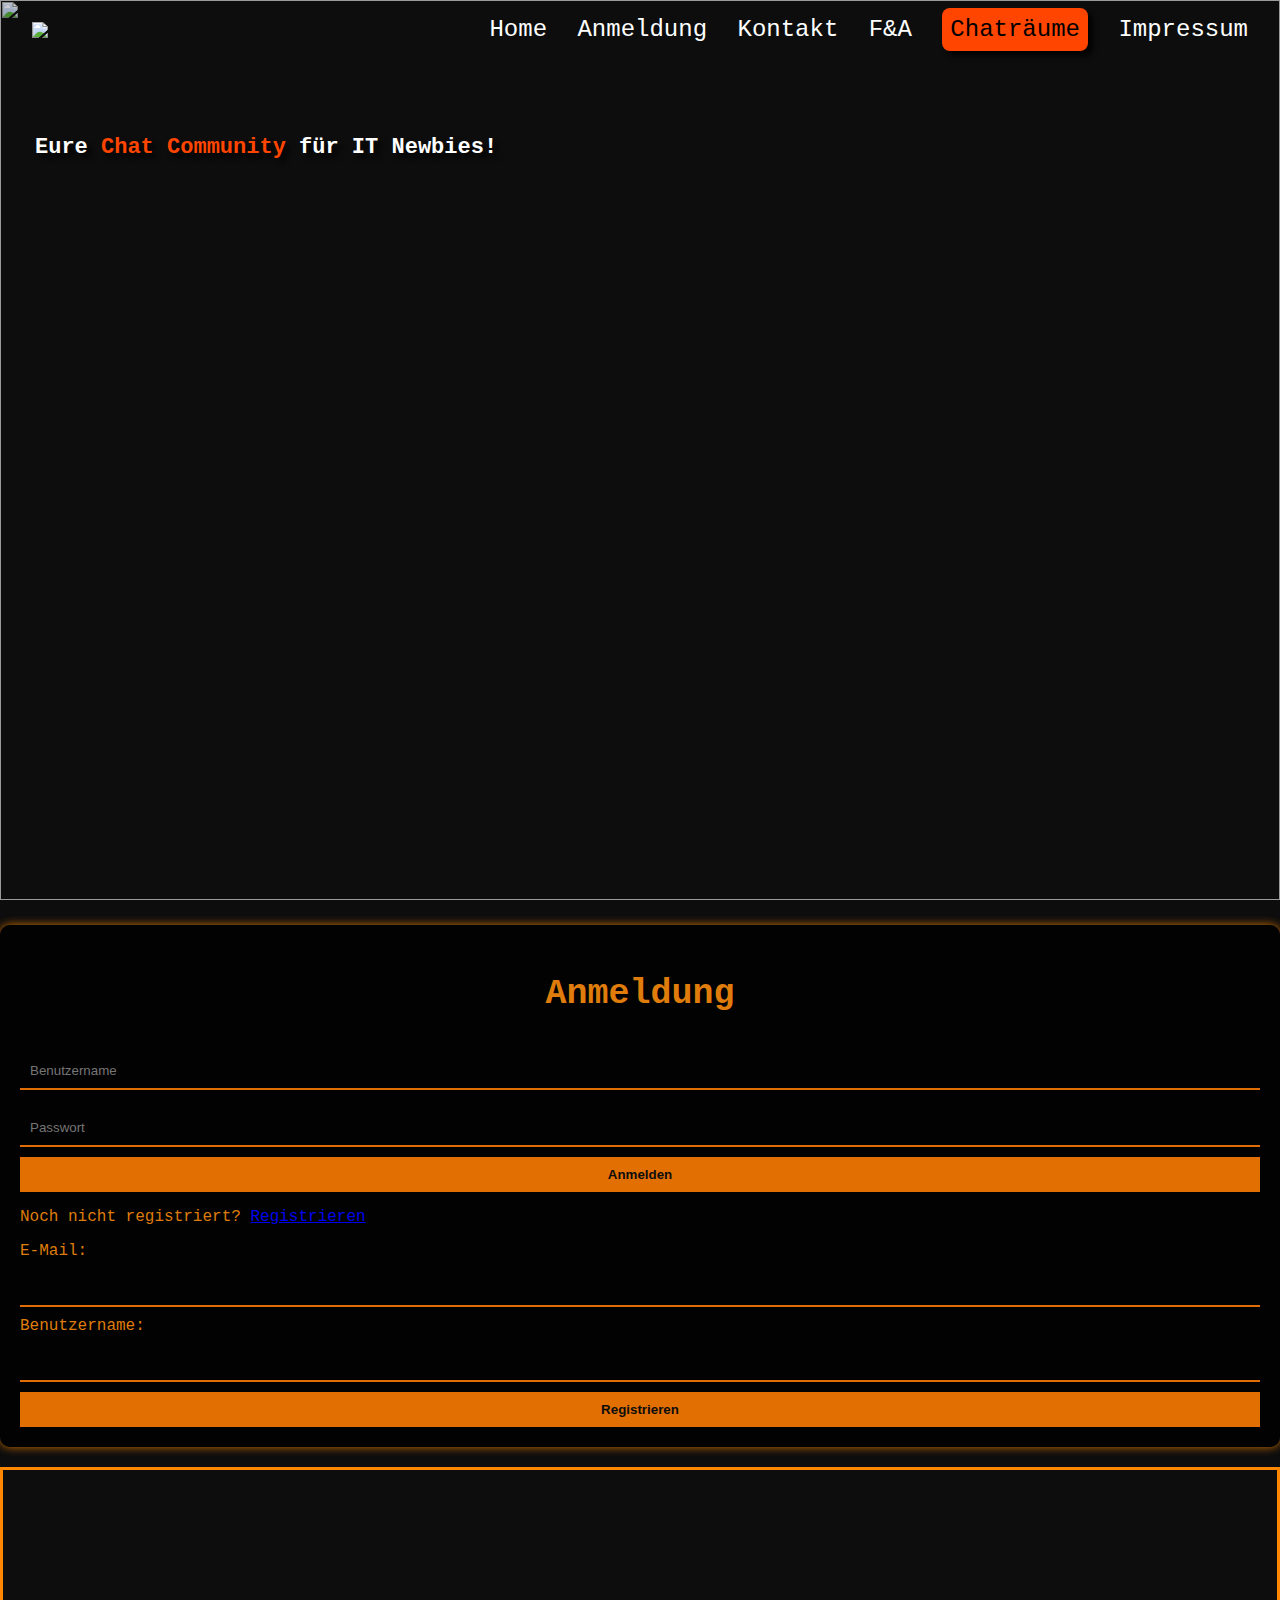
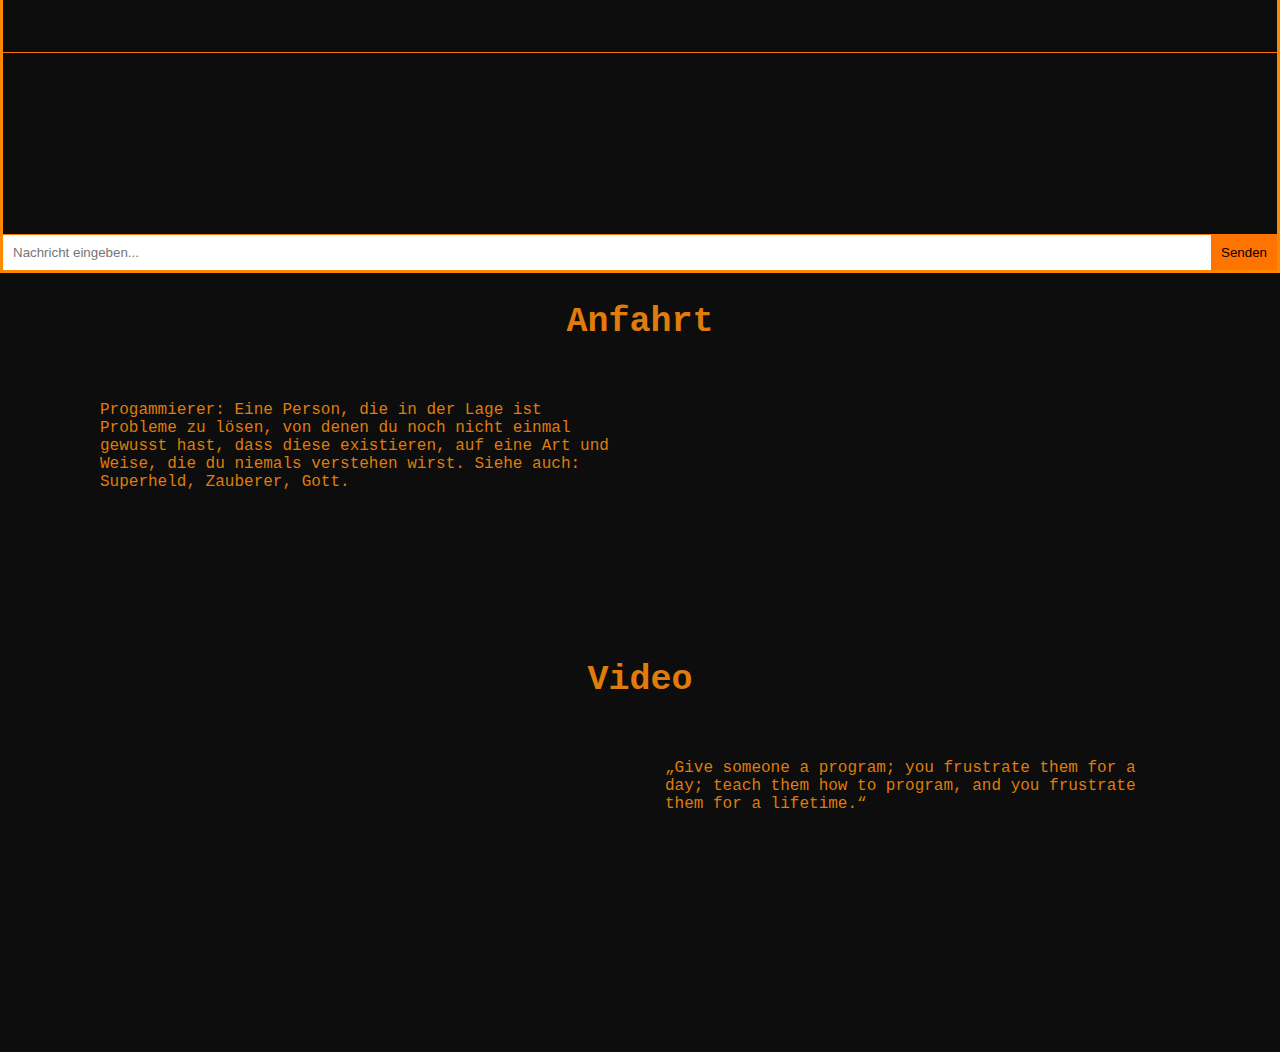
==== index.html @ a609f443 "Add files via upload" ====
<!DOCTYPE html>
<html lang="de">
  <head>
    <meta charset="UTF-8" />
    <meta name="viewport" content="width=device-width, initial-scale=1.0" />
    <title>NubGeek Community</title>
 
    <link rel="preconnect" href="https://fonts.googleapis.com" />
    <link rel="preconnect" href="https://fonts.gstatic.com" crossorigin />
    <link
      href="https://fonts.googleapis.com/css2?family=PT+Sans+Narrow:wght@400;700&display=swap"
      rel="stylesheet"
    />
   
    <link rel="stylesheet" href="style.css">
    <style>
      html {
        scroll-behavior: smooth;
      }
    </style>
  </head>
  <body>
    <img class="header-image" src="/img/Backround.jpg" />
    <div class="container">
      <img src="img/Logo.png" />
 
      <div class="navigation">
        <a class="menu-link" href="">Home</a>
        <a class="menu-link" href="#anmeldung">Anmeldung</a>
        <a class="menu-link" href="Kontakt.html">Kontakt</a>
        <a class="menu-link" href="F&A.html">F&A</a>
        <a class="menu-link button" href="chat.html">Chaträume</a>
        <a class="menu-link" href="Impressum.html">Impressum</a>
      </div>
    </div>
 
    <h1 class="headline">
      Eure <span class="orange">Chat Community</span> für IT Newbies!
    </h1>
 
    <div class="login-container" id="anmeldung">
        <h2>Anmeldung</h2>
        <form id="login-form" action="/login" method="post">
            <input type="text" name="username" placeholder="Benutzername" required>
            <input type="password" name="password" placeholder="Passwort" required>
            <button type="submit" id="anmeldebutton">Anmelden</button>
            <p>Noch nicht registriert? <a href="#" id="show-register">Registrieren</a></p>
        </form> 
        <form id="registrationForm">
          <label for="email">E-Mail:</label>
          <input type="email" id="email" name="email" required>
          <label for="username">Benutzername:</label>
          <input type="text" id="username" name="username" required>
          <button type="submit">Registrieren</button>
        </form>
        <div id="progressWheel" style="display:none;">Laden...</div>
        <div id="message"></div>
    </div>
 
    <div class="chat-container">
        <div class="chat-room" id="main-chat">
            <!-- Hauptchatraum -->
        </div>
        <div class="chat-room" id="private-chat">
            <!-- Privater Chatraum -->
        </div>
        <div class="chat-input">
            <input type="text" id="chat-message" placeholder="Nachricht eingeben...">
            <button onclick="sendMessage()">Senden</button>
        </div>
    </div>
 
    <h2>Anfahrt</h2>
    <div class="description-section">
      <div class="half-width">
        Progammierer: Eine Person, die in der Lage ist Probleme zu lösen, von denen du noch nicht einmal gewusst hast,
        dass diese existieren, auf eine Art und Weise, die du niemals verstehen wirst.
        Siehe auch: Superheld, Zauberer, Gott.
      </div>
      <iframe
        class="half-width"
        src="https://www.google.com/maps/embed?pb=!1m18!1m12!1m3!1d616210.0499762874!2d7.82619033648833!3d52.89315369936682!2m3!1f0!2f0!3f0!3m2!1i1024!2i768!4f13.1!3m3!1m2!1s0x47b073161a31185d%3A0x1126401b2c75a098!2sIBB%20Institut%20f%C3%BCr%20Berufliche%20Bildung%20AG!5e0!3m2!1sde!2sde!4v1720434056944!5m2!1sde!2sde"
        style="border: 0"
        allowfullscreen=""
        loading="lazy"
        referrerpolicy="no-referrer-when-downgrade"
      ></iframe>
    </div>
 
    <h2>Video</h2>
    <div class="description-section">
      <div class="video-container">
        <iframe
          class="youtube"
          src="https://www.youtube.com/embed/EAIEqDT63tg?si=XFD2yay13DVtBZi4"
          title="YouTube video player"
          frameborder="0"
          allow="accelerometer; autoplay; clipboard-write; encrypted-media; gyroscope; picture-in-picture; web-share"
          referrerpolicy="strict-origin-when-cross-origin"
          allowfullscreen
        ></iframe>
      </div>
 
      <div class="half-width">
        „Give someone a program; you frustrate them for a day; teach them how to program, and you frustrate them for a lifetime.“
      </div>
    </div>
    <script>
      document.getElementById('anmeldebutton').addEventListener('click', function(event) {
        event.preventDefault();
        document.getElementById('anmeldung').scrollIntoView({ behavior: 'smooth' });
      });
    </script>
    </div>
  </body>
</html>
---- style.css ----
body {
    margin: 0;
    .pt-sans-narrow-regular {
      font-family: "PT Sans Narrow", sans-serif;
      font-weight: 400;
      font-style: normal;
    }

    .pt-sans-narrow-bold {
      font-family: "PT Sans Narrow", sans-serif;
      font-weight: 700;
      font-style: normal;
    }
  }

  .header-image {
    height: 100vh;
    width: 100%;
    object-fit: cover;
    filter: brightness(0.8);
  }

  .container {
    position: absolute;
    right: 32px;
    left: 32px;
    top: 16px;
    font-size: 24px;
    display: flex;
    align-items: center;
    justify-content: space-between;
  }

  .menu-link {
    color: white;
    text-decoration: none;
    margin-left: 16px;
  }

  .menu-link:hover {
    text-decoration: underline;
  }

  .headline {
    position: absolute;
    left: 35px;
    top: 120px;
    color: white;
    font-size: 22px;
    width: 500px;
    text-shadow: 5px 5px 5px rgba(0, 0, 0, 0.8);
  }

  .orange {
    color: orangered;
  }

  .description-section {
    height: 200px;
    padding: 30px 100px;
    display: flex;
    gap: 50px;
  }

  .button {
    background-color: orangered;
    padding: 8px 8px;
    color: black;
    border-radius: 8px;
    box-shadow: 5px 5px 5px rgba(0, 0, 0, 0.8);
  }

  .half-width {
    width: 50%;
  }

  h2 {
    text-align: center;
    font-size: 35px;
  }

  .quarter-width {
    width: 25%;
  }

  .video-container {
    width: 50%;
  }

  .youtube {
    width: calc(100vw * 0.4);
    height: calc(56.25vw * 0.4);
  }

  @media (max-width: 750px) {
    .description-section {
      flex-direction: column;
      align-items: center;
      height: unset;
    }
  
  .half-width {
    width: unset;
  } 

  .video-container {
    width: unset;
    display: flex;
    justify-content: center;
  }

  .navigation {
    display: none;
  }

}

body {
    background-color: #0d0d0d;
    color: #df7c0b;
    font-family: 'Courier New', Courier, monospace;
    background-image: url('https://example.com/space-background.jpg'); /* Beispielbild */
    background-size: cover;
    margin: 0;
    padding: 0;
}
.login-container {
    background: rgba(0, 0, 0, 0.8);
    padding: 20px;
    border-radius: 10px;
    box-shadow: 0 0 10px #cf6f01;
    margin-top: 20px;
}
.login-container h2 {
    text-align: center;
}
.login-container form {
    display: flex;
    flex-direction: column;
}
.login-container input {
    margin: 10px 0;
    padding: 10px;
    border: none;
    border-bottom: 2px solid #e06e04;
    background: transparent;
    color: #e67308;
}
.login-container button {
    padding: 10px;
    background: #e26f02;
    border: none;
    cursor: pointer;
    color: #0d0d0d;
    font-weight: bold;
}
.chat-container {
    display: flex;
    flex-direction: column;
    height: 400px;
    border: 3px solid #ff8800;
    margin-top: 20px;
}
.chat-room {
    flex: 1;
    overflow-y: auto;
    padding: 10px;
    border-bottom: 1px solid #ff7300;
}
.chat-input {
    display: flex;
}
.chat-input input {
    flex: 1;
    padding: 10px;
    border: none;
}
.chat-input button {
    padding: 10px;
    background: #ff7300;
    border: none;
    cursor: pointer;
}

.hidden {
  display: none;
}

#emoji-picker {
  display: inside;
  position: absolute;
  bottom: 50px;
  background: #f58225;
  border: 1px solid #f7b527;
  padding: 10px;
  width: 200px;
}

.emoji {
  cursor: pointer;
  font-size: 20px;
  margin: 5px;
}
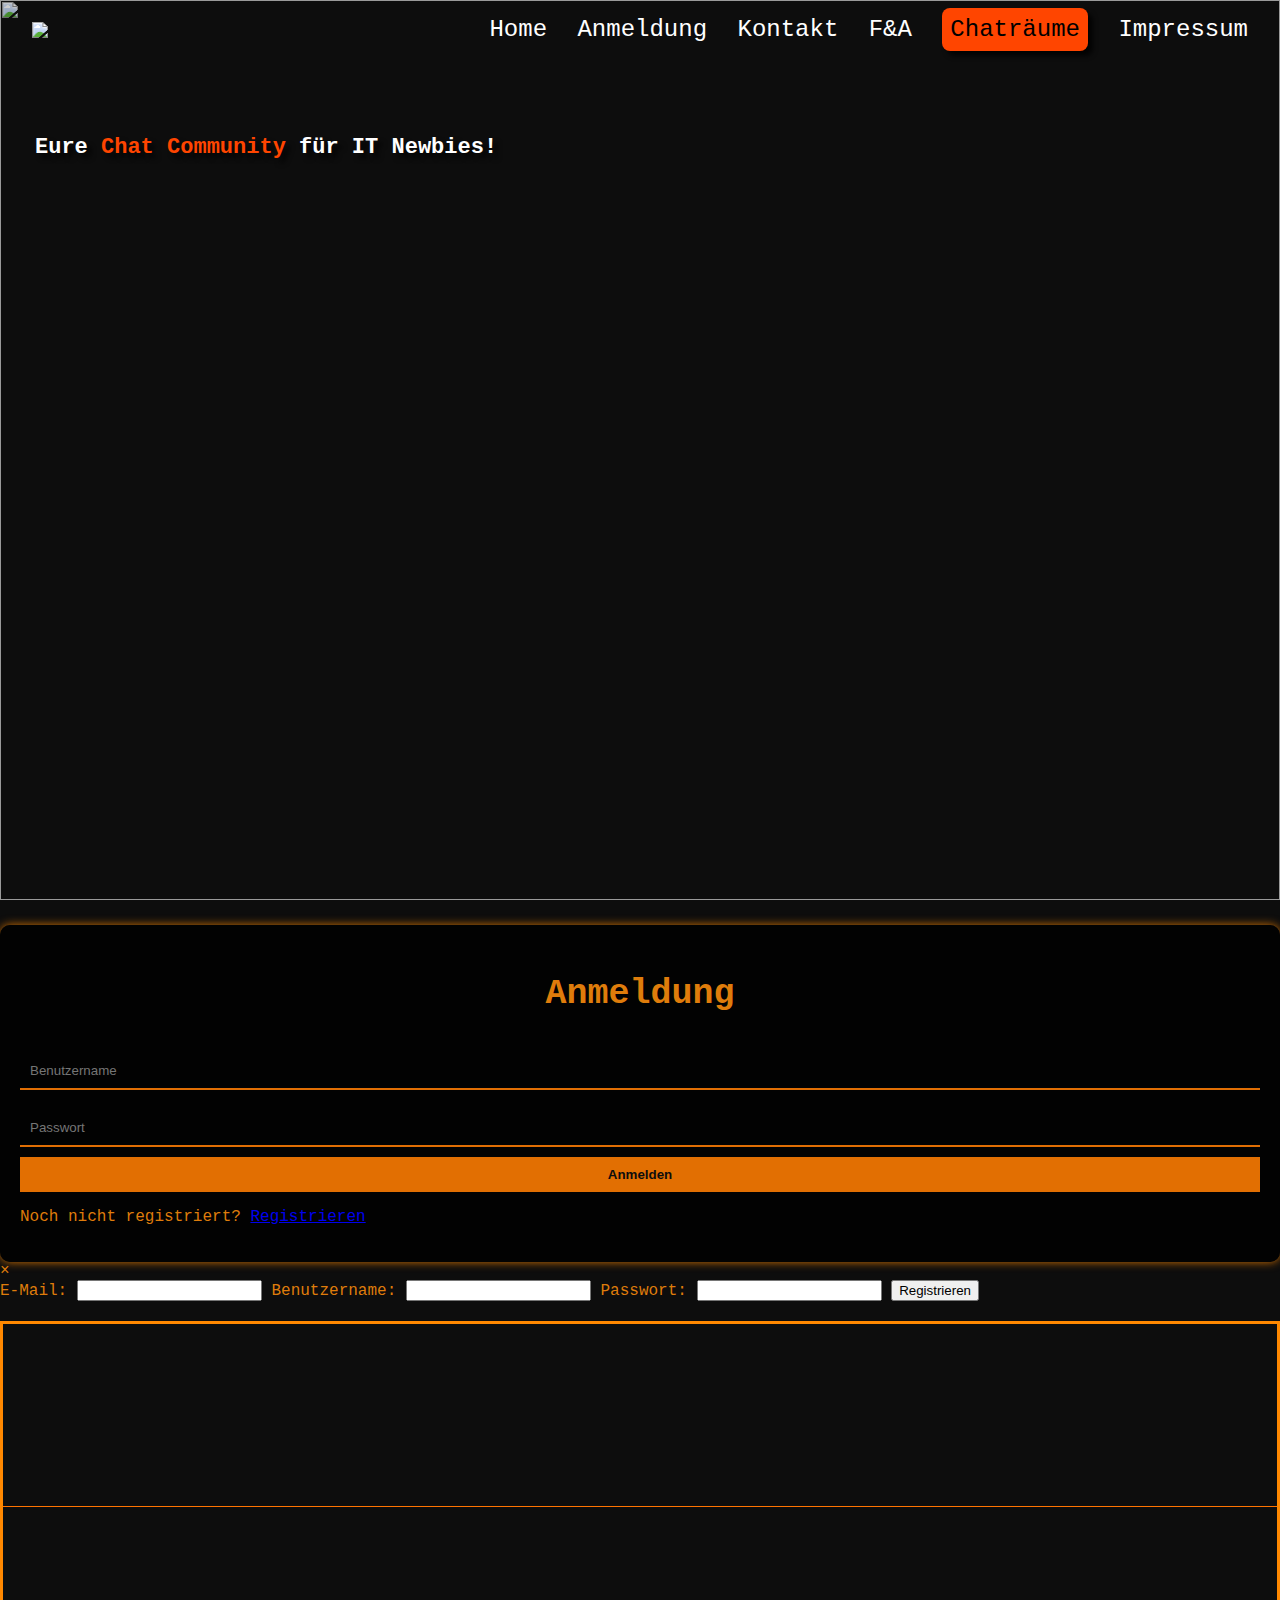
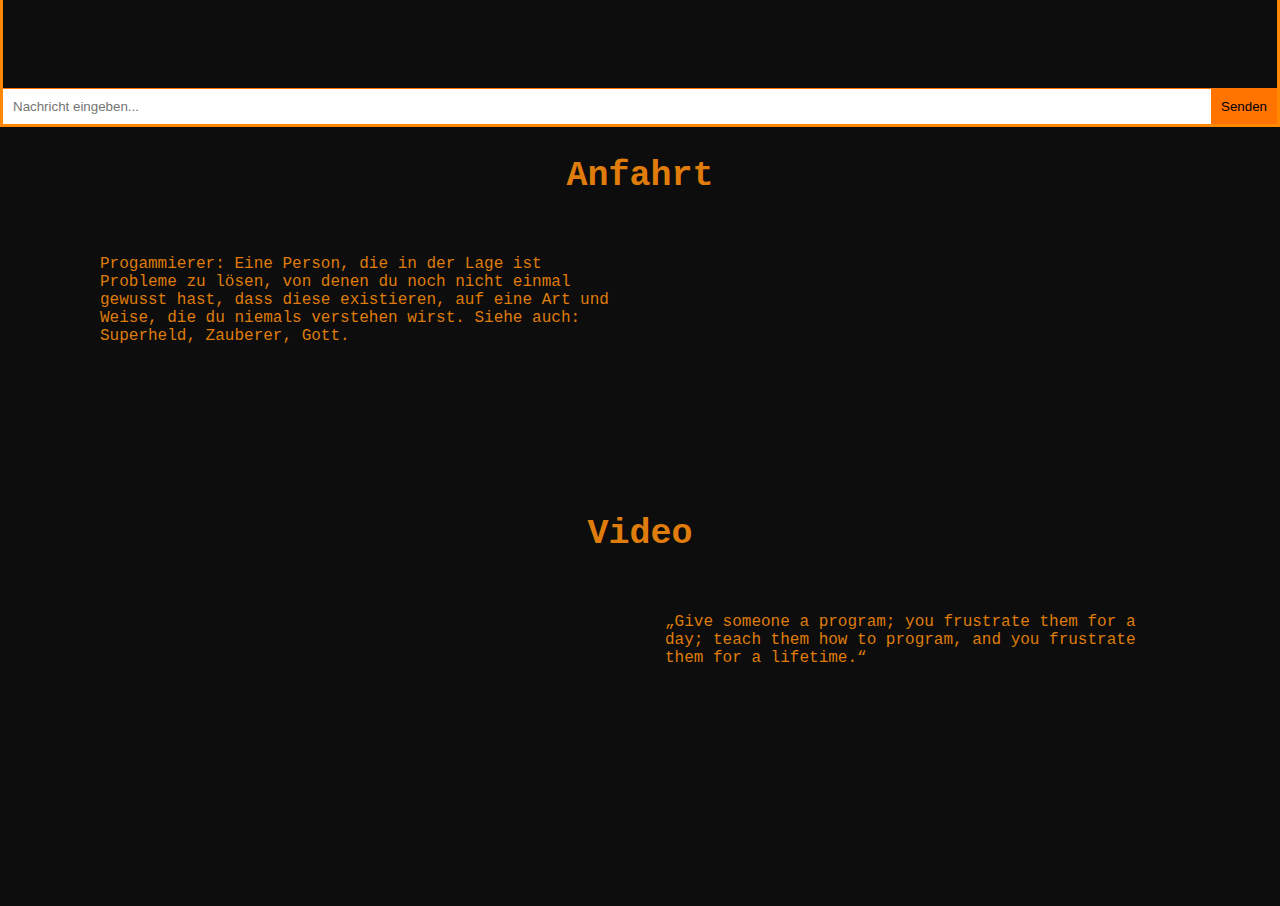
==== commit 88661ab0: "Update index.html" ====
--- a/index.html
+++ b/index.html
@@ -13,11 +13,6 @@
     />
    
     <link rel="stylesheet" href="style.css">
-    <style>
-      html {
-        scroll-behavior: smooth;
-      }
-    </style>
   </head>
   <body>
     <img class="header-image" src="/img/Backround.jpg" />
@@ -46,15 +41,22 @@
             <button type="submit" id="anmeldebutton">Anmelden</button>
             <p>Noch nicht registriert? <a href="#" id="show-register">Registrieren</a></p>
         </form> 
+    </div>
+
+    <div id="register-popup" class="popup">
+      <div class="popup-content">
+        <span class="close" id="close-popup">×</span>
         <form id="registrationForm">
           <label for="email">E-Mail:</label>
           <input type="email" id="email" name="email" required>
           <label for="username">Benutzername:</label>
           <input type="text" id="username" name="username" required>
+          <label for="password">Passwort:</label>
+          <input type="password" id="password" name="password" required>
           <button type="submit">Registrieren</button>
         </form>
-        <div id="progressWheel" style="display:none;">Laden...</div>
-        <div id="message"></div>
+        <div id="error-message" class="error-message"></div>
+      </div>
     </div>
  
     <div class="chat-container">
@@ -105,12 +107,48 @@
         „Give someone a program; you frustrate them for a day; teach them how to program, and you frustrate them for a lifetime.“
       </div>
     </div>
+
     <script>
+      document.getElementById('show-register').addEventListener('click', function() {
+        document.getElementById('register-popup').style.display = 'block';
+      });
+
+      document.getElementById('close-popup').addEventListener('click', function() {
+        document.getElementById('register-popup').style.display = 'none';
+      });
+
+      window.addEventListener('click', function(event) {
+        if (event.target == document.getElementById('register-popup')) {
+          document.getElementById('register-popup').style.display = 'none';
+        }
+      });
+
       document.getElementById('anmeldebutton').addEventListener('click', function(event) {
         event.preventDefault();
         document.getElementById('anmeldung').scrollIntoView({ behavior: 'smooth' });
       });
+
+      document.getElementById('registrationForm').addEventListener('submit', function(event) {
+        event.preventDefault();
+        var username = document.getElementById('username').value;
+        var errorMessage = document.getElementById('error-message');
+
+        // AJAX request to check if username exists
+        var xhr = new XMLHttpRequest();
+        xhr.open('POST', '/check-username', true);
+        xhr.setRequestHeader('Content-Type', 'application/json;charset=UTF-8');
+        xhr.onreadystatechange = function() {
+          if (xhr.readyState === 4 && xhr.status === 200) {
+            var response = JSON.parse(xhr.responseText);
+            if (response.exists) {
+              errorMessage.textContent = 'Benutzername bereits vergeben. Bitte wählen Sie einen anderen.';
+            } else {
+              document.getElementById('registrationForm').submit();
+            }
+          }
+        };
+        xhr.send(JSON.stringify({ username: username }));
+      });
     </script>
-    </div>
   </body>
 </html>
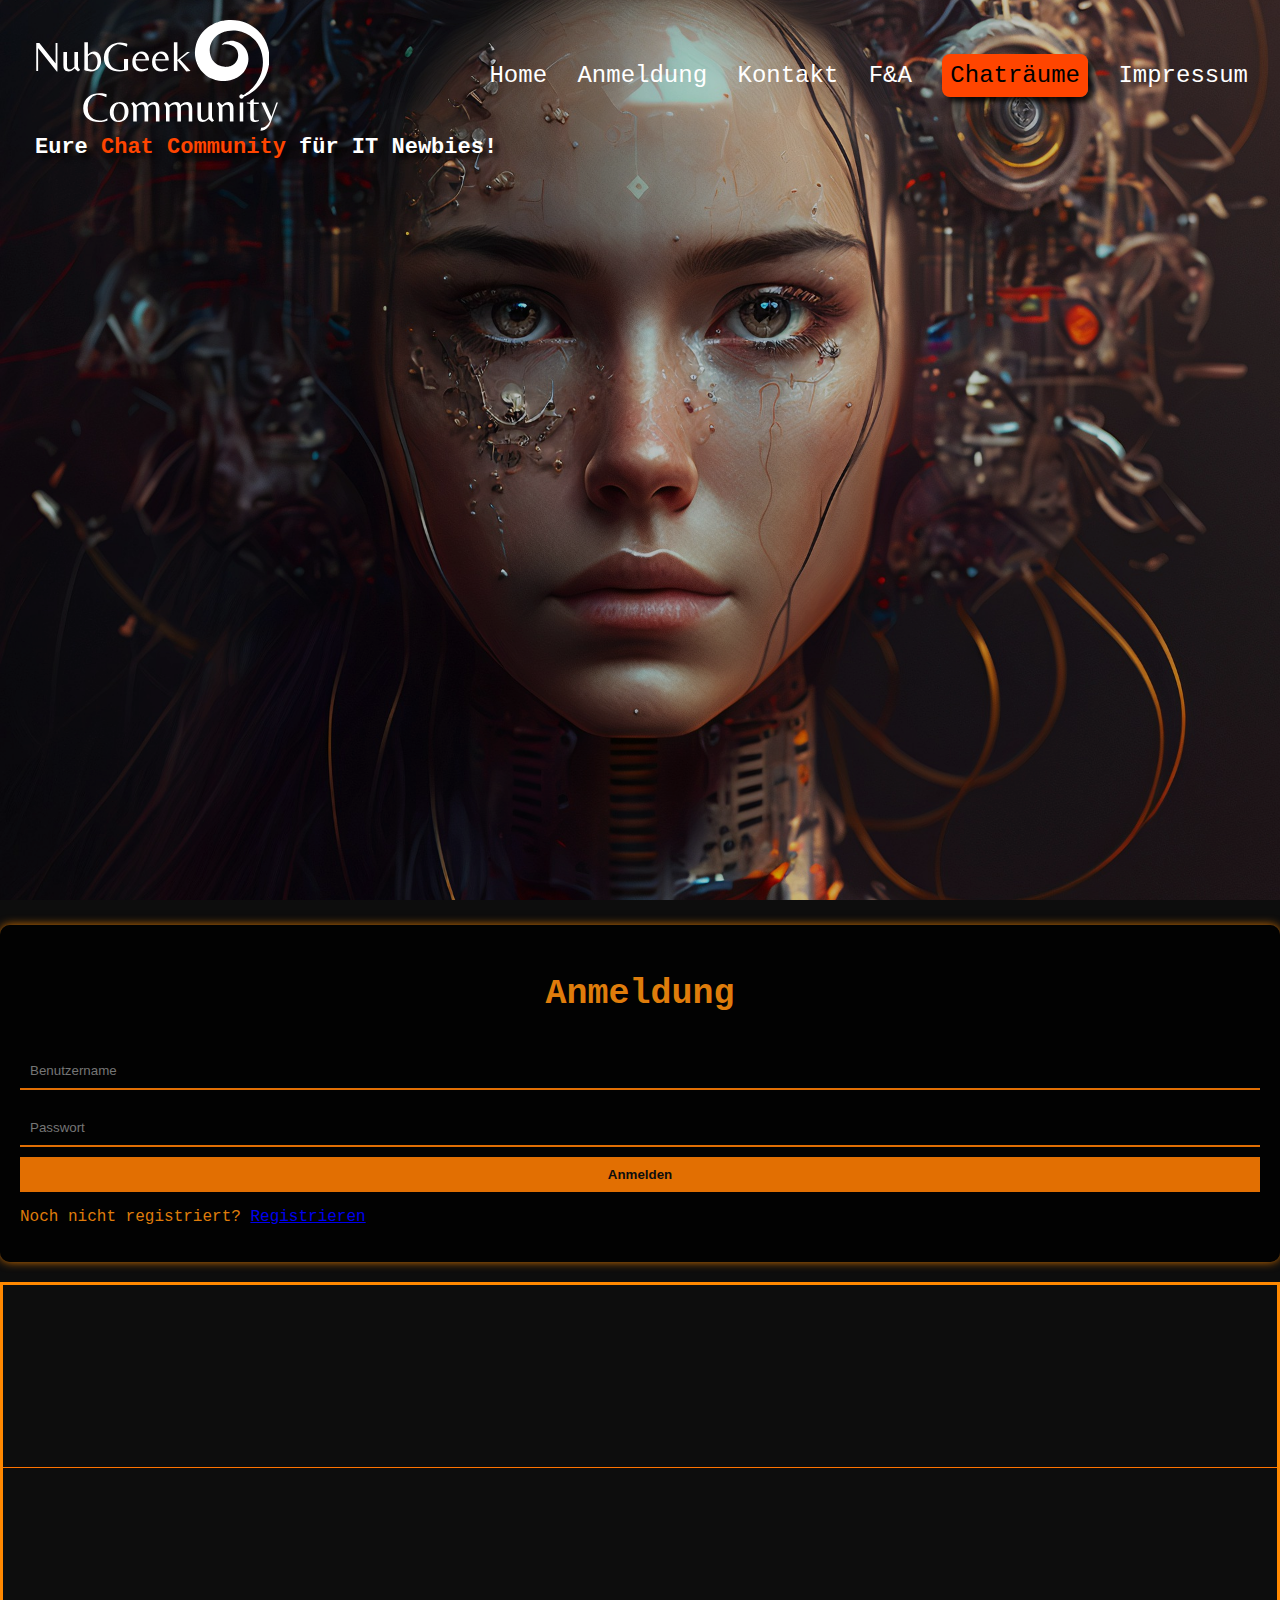
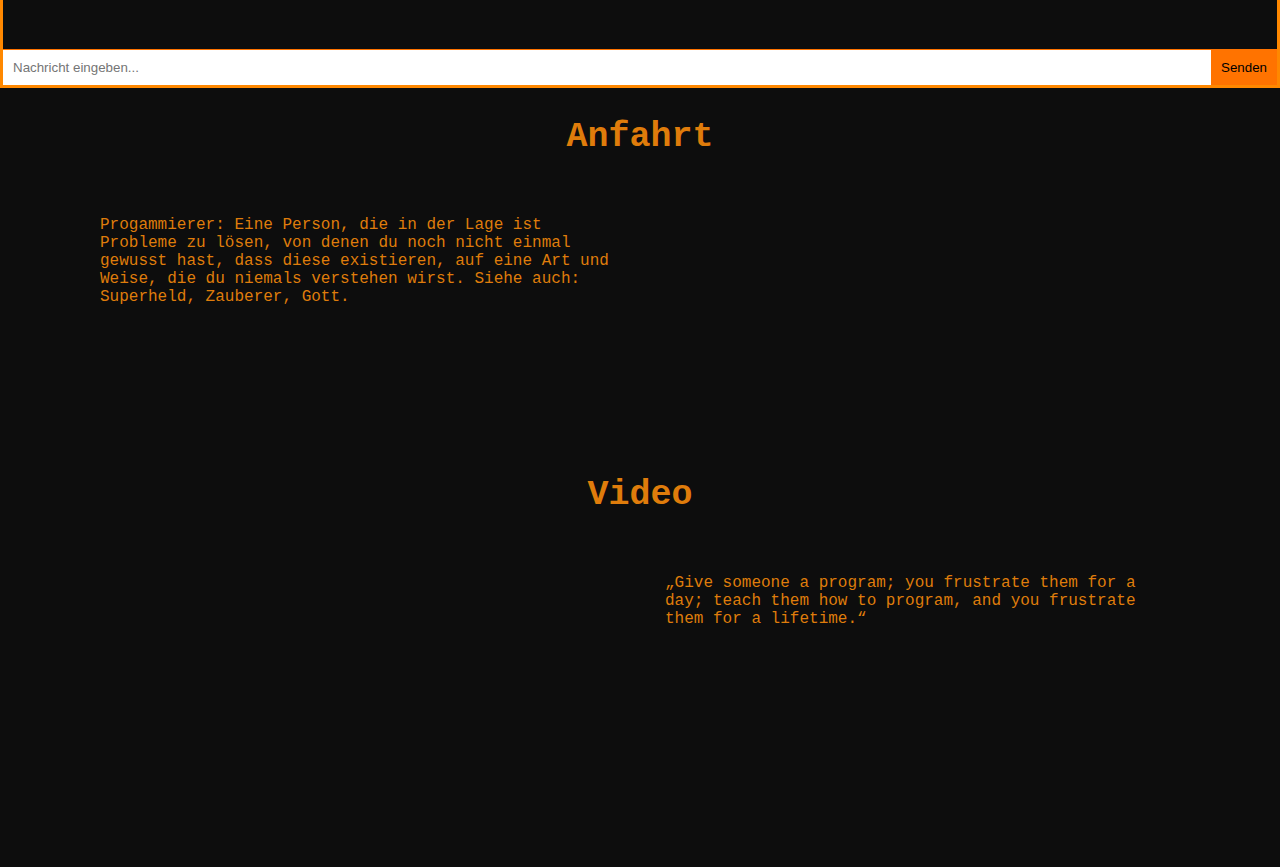
==== commit d1c736f3: "Update index.html" ====
--- a/index.html
+++ b/index.html
@@ -15,7 +15,7 @@
     <link rel="stylesheet" href="style.css">
   </head>
   <body>
-    <img class="header-image" src="/img/Backround.jpg" />
+    <img class="header-image" src="img/backround.jpg" />
     <div class="container">
       <img src="img/Logo.png" />
  
--- a/style.css
+++ b/style.css
@@ -202,3 +202,59 @@
   margin: 5px;
 }
 
+html {
+  scroll-behavior: smooth;
+}
+
+.popup {
+  display: none;
+  position: fixed;
+  z-index: 1;
+  left: 0;
+  top: 0;
+  width: 100%;
+  height: 100%;
+  overflow: auto;
+  background-color: rgba(0, 0, 0, 0.4);
+}
+
+.popup-content {
+  background-color: #fefefe;
+  margin: 15% auto;
+  padding: 20px;
+  border: 1px solid #888;
+  width: 80%;
+  max-width: 500px;
+  box-shadow: 0 5px 15px rgba(0, 0, 0, 0.3);
+  border-radius: 10px;
+}
+
+.close {
+  color: #aaa;
+  float: right;
+  font-size: 28px;
+  font-weight: bold;
+}
+
+.close:hover,
+.close:focus {
+  color: black;
+  text-decoration: none;
+  cursor: pointer;
+}
+
+.popup-content form {
+  display: flex;
+  flex-direction: column;
+}
+
+.popup-content label,
+.popup-content input,
+.popup-content button {
+  margin-bottom: 10px;
+}
+
+.error-message {
+  color: red;
+  margin-top: 10px;
+}
